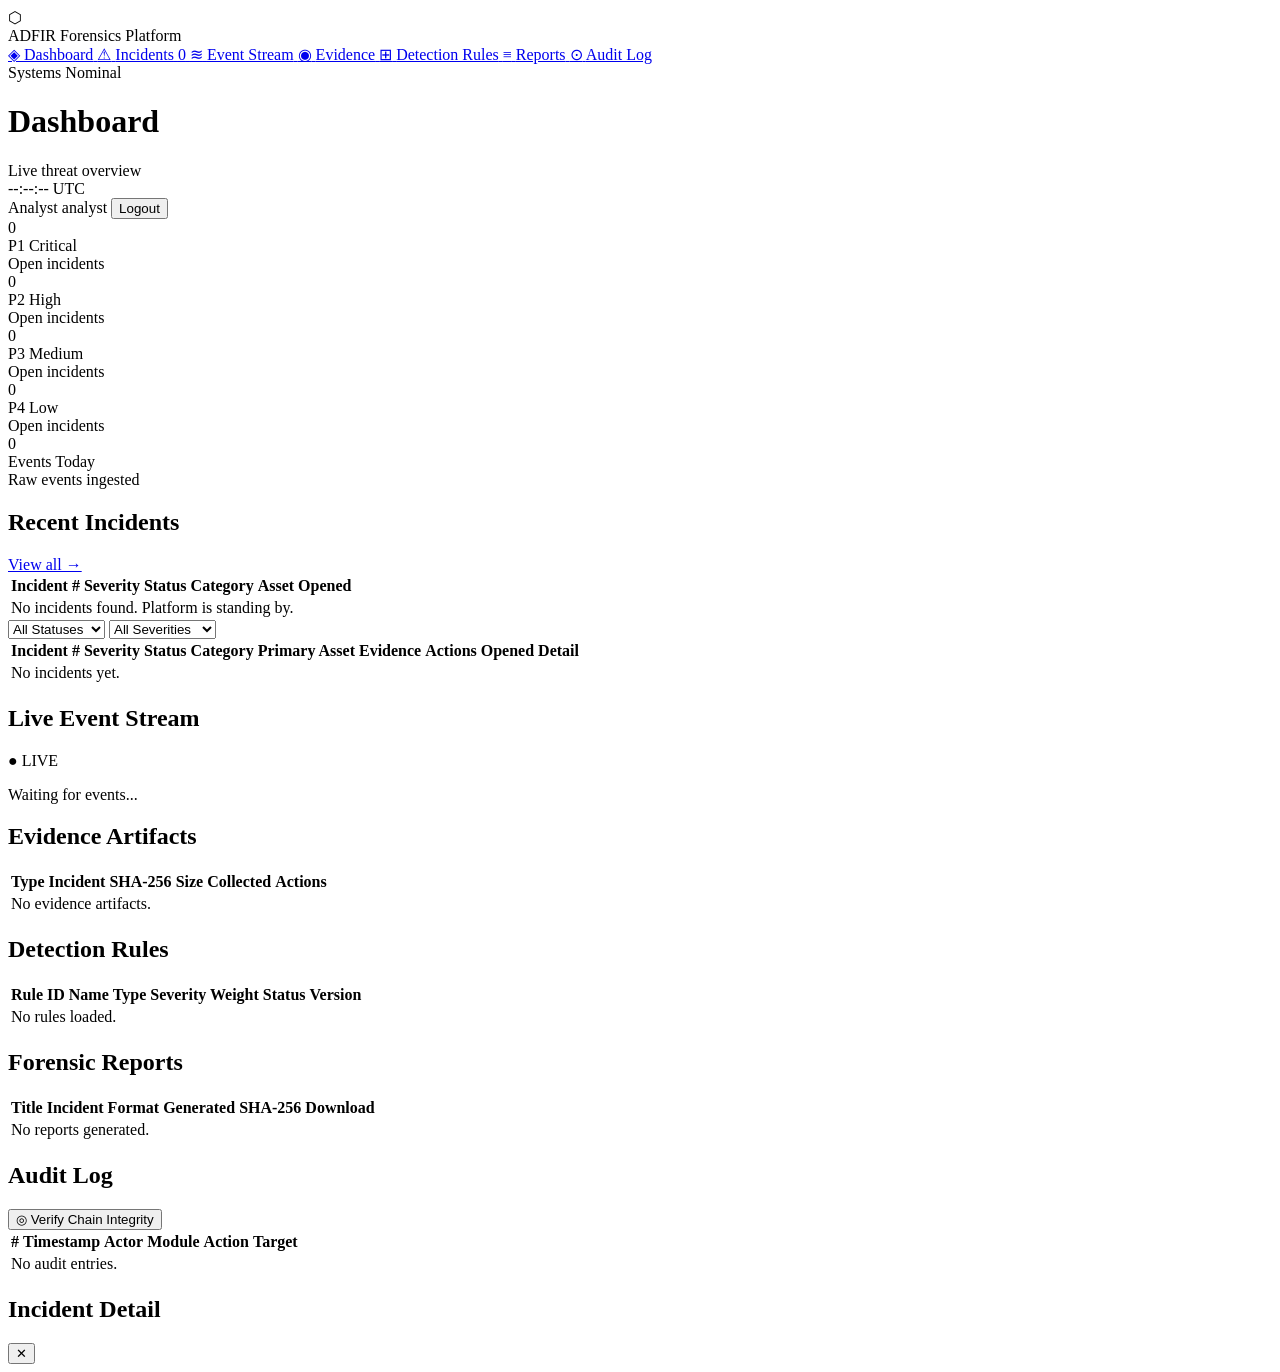
==== frontend/index.html @ bdfd4800 "feat: initial scaffold — Automated Digital Forensics & Incident Response Platform - Complete modular" ====
<!DOCTYPE html>
<html lang="en">
<head>
  <meta charset="UTF-8" />
  <meta name="viewport" content="width=device-width, initial-scale=1.0" />
  <meta name="description" content="ADFIR — Automated Digital Forensics and Incident Response Platform. Real-time threat detection, automated investigation, and forensic reporting." />
  <title>ADFIR Platform — Automated Digital Forensics & Incident Response</title>

  <!-- Google Fonts: Inter for UI, JetBrains Mono for terminal/code areas -->
  <link rel="preconnect" href="https://fonts.googleapis.com" />
  <link rel="preconnect" href="https://fonts.gstatic.com" crossorigin />
  <link href="https://fonts.googleapis.com/css2?family=Inter:wght@300;400;500;600;700&family=JetBrains+Mono:wght@400;500&display=swap" rel="stylesheet" />

  <link rel="stylesheet" href="/css/main.css" />
  <link rel="stylesheet" href="/css/components.css" />
  <link rel="stylesheet" href="/css/terminal.css" />
</head>
<body>

  <!-- ================================================================
       SIDEBAR NAVIGATION
  ================================================================== -->
  <aside class="sidebar" id="sidebar" role="navigation" aria-label="Main navigation">
    <div class="sidebar__brand">
      <div class="sidebar__logo" aria-hidden="true">
        <span class="logo__icon">⬡</span>
      </div>
      <div class="sidebar__brand-text">
        <span class="brand__name">ADFIR</span>
        <span class="brand__tagline">Forensics Platform</span>
      </div>
    </div>

    <nav class="sidebar__nav">
      <a href="#dashboard"  class="nav-item nav-item--active" id="nav-dashboard"  data-section="dashboard"  aria-current="page">
        <span class="nav-item__icon" aria-hidden="true">◈</span>
        <span class="nav-item__label">Dashboard</span>
      </a>
      <a href="#incidents"  class="nav-item" id="nav-incidents"  data-section="incidents">
        <span class="nav-item__icon" aria-hidden="true">⚠</span>
        <span class="nav-item__label">Incidents</span>
        <span class="nav-item__badge" id="badge-incidents">0</span>
      </a>
      <a href="#events"     class="nav-item" id="nav-events"     data-section="events">
        <span class="nav-item__icon" aria-hidden="true">≋</span>
        <span class="nav-item__label">Event Stream</span>
      </a>
      <a href="#evidence"   class="nav-item" id="nav-evidence"   data-section="evidence">
        <span class="nav-item__icon" aria-hidden="true">◉</span>
        <span class="nav-item__label">Evidence</span>
      </a>
      <a href="#rules"      class="nav-item" id="nav-rules"      data-section="rules">
        <span class="nav-item__icon" aria-hidden="true">⊞</span>
        <span class="nav-item__label">Detection Rules</span>
      </a>
      <a href="#reports"    class="nav-item" id="nav-reports"    data-section="reports">
        <span class="nav-item__icon" aria-hidden="true">≡</span>
        <span class="nav-item__label">Reports</span>
      </a>
      <a href="#audit"      class="nav-item" id="nav-audit"      data-section="audit">
        <span class="nav-item__icon" aria-hidden="true">⊙</span>
        <span class="nav-item__label">Audit Log</span>
      </a>
    </nav>

    <div class="sidebar__footer">
      <div class="system-status" id="system-status">
        <span class="status-dot status-dot--online" aria-hidden="true"></span>
        <span class="status-text">Systems Nominal</span>
      </div>
    </div>
  </aside>

  <!-- ================================================================
       MAIN CONTENT
  ================================================================== -->
  <main class="main-content" id="main-content" role="main">

    <!-- ---- Top header bar ---------------------------------------- -->
    <header class="topbar" role="banner">
      <div class="topbar__left">
        <h1 class="topbar__title" id="page-title">Dashboard</h1>
        <span class="topbar__subtitle" id="page-subtitle">Live threat overview</span>
      </div>
      <div class="topbar__right">
        <div class="topbar__clock" id="topbar-clock" aria-live="polite">--:--:-- UTC</div>
        <div class="user-menu" id="user-menu">
          <span class="user-menu__name" id="user-name">Analyst</span>
          <span class="user-menu__role badge badge--analyst" id="user-role">analyst</span>
          <button class="btn btn--ghost btn--sm" id="btn-logout" aria-label="Log out">Logout</button>
        </div>
      </div>
    </header>

    <!-- ---- Page sections (shown/hidden by JS routing) ------------ -->

    <!-- DASHBOARD SECTION -->
    <section class="page-section" id="section-dashboard" data-section="dashboard">

      <!-- KPI Cards row -->
      <div class="kpi-grid">
        <div class="kpi-card kpi-card--critical" id="kpi-p1">
          <div class="kpi-card__value" id="kpi-p1-value">0</div>
          <div class="kpi-card__label">P1 Critical</div>
          <div class="kpi-card__sub">Open incidents</div>
        </div>
        <div class="kpi-card kpi-card--high" id="kpi-p2">
          <div class="kpi-card__value" id="kpi-p2-value">0</div>
          <div class="kpi-card__label">P2 High</div>
          <div class="kpi-card__sub">Open incidents</div>
        </div>
        <div class="kpi-card kpi-card--medium" id="kpi-p3">
          <div class="kpi-card__value" id="kpi-p3-value">0</div>
          <div class="kpi-card__label">P3 Medium</div>
          <div class="kpi-card__sub">Open incidents</div>
        </div>
        <div class="kpi-card kpi-card--low" id="kpi-p4">
          <div class="kpi-card__value" id="kpi-p4-value">0</div>
          <div class="kpi-card__label">P4 Low</div>
          <div class="kpi-card__sub">Open incidents</div>
        </div>
        <div class="kpi-card" id="kpi-events">
          <div class="kpi-card__value" id="kpi-events-value">0</div>
          <div class="kpi-card__label">Events Today</div>
          <div class="kpi-card__sub">Raw events ingested</div>
        </div>
      </div>

      <!-- Recent Incidents table -->
      <div class="panel">
        <div class="panel__header">
          <h2 class="panel__title">Recent Incidents</h2>
          <a href="#incidents" class="btn btn--ghost btn--sm" data-section="incidents">View all →</a>
        </div>
        <div class="table-wrapper">
          <table class="data-table" id="recent-incidents-table" aria-label="Recent incidents">
            <thead>
              <tr>
                <th scope="col">Incident #</th>
                <th scope="col">Severity</th>
                <th scope="col">Status</th>
                <th scope="col">Category</th>
                <th scope="col">Asset</th>
                <th scope="col">Opened</th>
              </tr>
            </thead>
            <tbody id="recent-incidents-body">
              <tr class="table__empty-row">
                <td colspan="6">No incidents found. Platform is standing by.</td>
              </tr>
            </tbody>
          </table>
        </div>
      </div>

    </section>

    <!-- INCIDENTS SECTION -->
    <section class="page-section page-section--hidden" id="section-incidents" data-section="incidents">
      <div class="section-toolbar">
        <div class="filter-group">
          <select class="filter-select" id="filter-status" aria-label="Filter by status">
            <option value="">All Statuses</option>
            <option value="NEW">New</option>
            <option value="INVESTIGATING">Investigating</option>
            <option value="CLASSIFIED">Classified</option>
            <option value="RESPONDING">Responding</option>
            <option value="CONTAINED">Contained</option>
            <option value="CLOSED">Closed</option>
          </select>
          <select class="filter-select" id="filter-severity" aria-label="Filter by severity">
            <option value="">All Severities</option>
            <option value="P1">P1 — Critical</option>
            <option value="P2">P2 — High</option>
            <option value="P3">P3 — Medium</option>
            <option value="P4">P4 — Low</option>
          </select>
        </div>
      </div>
      <div class="panel">
        <div class="table-wrapper">
          <table class="data-table" id="incidents-table" aria-label="Incidents">
            <thead>
              <tr>
                <th scope="col">Incident #</th>
                <th scope="col">Severity</th>
                <th scope="col">Status</th>
                <th scope="col">Category</th>
                <th scope="col">Primary Asset</th>
                <th scope="col">Evidence</th>
                <th scope="col">Actions</th>
                <th scope="col">Opened</th>
                <th scope="col">Detail</th>
              </tr>
            </thead>
            <tbody id="incidents-body">
              <tr class="table__empty-row">
                <td colspan="9">No incidents yet.</td>
              </tr>
            </tbody>
          </table>
        </div>
      </div>
    </section>

    <!-- EVENTS SECTION -->
    <section class="page-section page-section--hidden" id="section-events" data-section="events">
      <div class="panel">
        <div class="panel__header">
          <h2 class="panel__title">Live Event Stream</h2>
          <span class="badge badge--info" id="events-live-badge">● LIVE</span>
        </div>
        <div class="event-stream terminal" id="event-stream" role="log" aria-live="polite" aria-label="Live event stream">
          <p class="terminal__placeholder">Waiting for events...</p>
        </div>
      </div>
    </section>

    <!-- EVIDENCE SECTION -->
    <section class="page-section page-section--hidden" id="section-evidence" data-section="evidence">
      <div class="panel">
        <div class="panel__header">
          <h2 class="panel__title">Evidence Artifacts</h2>
        </div>
        <div class="table-wrapper">
          <table class="data-table" id="evidence-table" aria-label="Evidence artifacts">
            <thead>
              <tr>
                <th scope="col">Type</th>
                <th scope="col">Incident</th>
                <th scope="col">SHA-256</th>
                <th scope="col">Size</th>
                <th scope="col">Collected</th>
                <th scope="col">Actions</th>
              </tr>
            </thead>
            <tbody id="evidence-body">
              <tr class="table__empty-row"><td colspan="6">No evidence artifacts.</td></tr>
            </tbody>
          </table>
        </div>
      </div>
    </section>

    <!-- RULES SECTION -->
    <section class="page-section page-section--hidden" id="section-rules" data-section="rules">
      <div class="panel">
        <div class="panel__header">
          <h2 class="panel__title">Detection Rules</h2>
        </div>
        <div class="table-wrapper">
          <table class="data-table" id="rules-table" aria-label="Detection rules">
            <thead>
              <tr>
                <th scope="col">Rule ID</th>
                <th scope="col">Name</th>
                <th scope="col">Type</th>
                <th scope="col">Severity Weight</th>
                <th scope="col">Status</th>
                <th scope="col">Version</th>
              </tr>
            </thead>
            <tbody id="rules-body">
              <tr class="table__empty-row"><td colspan="6">No rules loaded.</td></tr>
            </tbody>
          </table>
        </div>
      </div>
    </section>

    <!-- REPORTS SECTION -->
    <section class="page-section page-section--hidden" id="section-reports" data-section="reports">
      <div class="panel">
        <div class="panel__header">
          <h2 class="panel__title">Forensic Reports</h2>
        </div>
        <div class="table-wrapper">
          <table class="data-table" id="reports-table" aria-label="Forensic reports">
            <thead>
              <tr>
                <th scope="col">Title</th>
                <th scope="col">Incident</th>
                <th scope="col">Format</th>
                <th scope="col">Generated</th>
                <th scope="col">SHA-256</th>
                <th scope="col">Download</th>
              </tr>
            </thead>
            <tbody id="reports-body">
              <tr class="table__empty-row"><td colspan="6">No reports generated.</td></tr>
            </tbody>
          </table>
        </div>
      </div>
    </section>

    <!-- AUDIT LOG SECTION -->
    <section class="page-section page-section--hidden" id="section-audit" data-section="audit">
      <div class="panel">
        <div class="panel__header">
          <h2 class="panel__title">Audit Log</h2>
          <button class="btn btn--secondary btn--sm" id="btn-verify-chain" aria-label="Verify audit chain integrity">
            ◎ Verify Chain Integrity
          </button>
        </div>
        <div id="chain-verify-result" class="alert alert--hidden" role="alert"></div>
        <div class="table-wrapper">
          <table class="data-table" id="audit-table" aria-label="Audit log">
            <thead>
              <tr>
                <th scope="col">#</th>
                <th scope="col">Timestamp</th>
                <th scope="col">Actor</th>
                <th scope="col">Module</th>
                <th scope="col">Action</th>
                <th scope="col">Target</th>
              </tr>
            </thead>
            <tbody id="audit-body">
              <tr class="table__empty-row"><td colspan="6">No audit entries.</td></tr>
            </tbody>
          </table>
        </div>
      </div>
    </section>

  </main>

  <!-- ================================================================
       LOGIN MODAL (shown when not authenticated)
  ================================================================== -->
  <dialog class="modal" id="modal-login" aria-labelledby="modal-login-title">
    <div class="modal__content">
      <div class="modal__header">
        <div class="modal__logo" aria-hidden="true">⬡</div>
        <h2 class="modal__title" id="modal-login-title">ADFIR Platform</h2>
        <p class="modal__subtitle">Automated Digital Forensics & Incident Response</p>
      </div>
      <form class="login-form" id="login-form" novalidate>
        <div class="form-group">
          <label class="form-label" for="input-username">Username</label>
          <input
            class="form-input"
            type="text"
            id="input-username"
            name="username"
            placeholder="analyst"
            autocomplete="username"
            required
          />
        </div>
        <div class="form-group">
          <label class="form-label" for="input-password">Password</label>
          <input
            class="form-input"
            type="password"
            id="input-password"
            name="password"
            placeholder="••••••••"
            autocomplete="current-password"
            required
          />
        </div>
        <div class="form-error" id="login-error" role="alert" aria-live="polite"></div>
        <button class="btn btn--primary btn--full" type="submit" id="btn-login">
          Sign In
        </button>
      </form>
    </div>
  </dialog>

  <!-- ================================================================
       INCIDENT DETAIL PANEL (slide-in)
  ================================================================== -->
  <aside class="detail-panel" id="detail-panel" aria-label="Incident detail" aria-hidden="true">
    <div class="detail-panel__header">
      <h2 class="detail-panel__title" id="detail-panel-title">Incident Detail</h2>
      <button class="btn btn--ghost btn--icon" id="btn-close-detail" aria-label="Close detail panel">✕</button>
    </div>
    <div class="detail-panel__body" id="detail-panel-body">
      <!-- Populated by incidents.js -->
    </div>
  </aside>
  <div class="overlay" id="overlay" aria-hidden="true"></div>

  <!-- ================================================================
       JAVASCRIPT
  ================================================================== -->
  <script src="/js/api.js"></script>
  <script src="/js/dashboard.js"></script>
  <script src="/js/incidents.js"></script>
  <script src="/js/evidence.js"></script>
  <script src="/js/rules.js"></script>
  <script src="/js/reports.js"></script>
  <script src="/js/audit.js"></script>
  <script src="/js/app.js"></script>

</body>
</html>
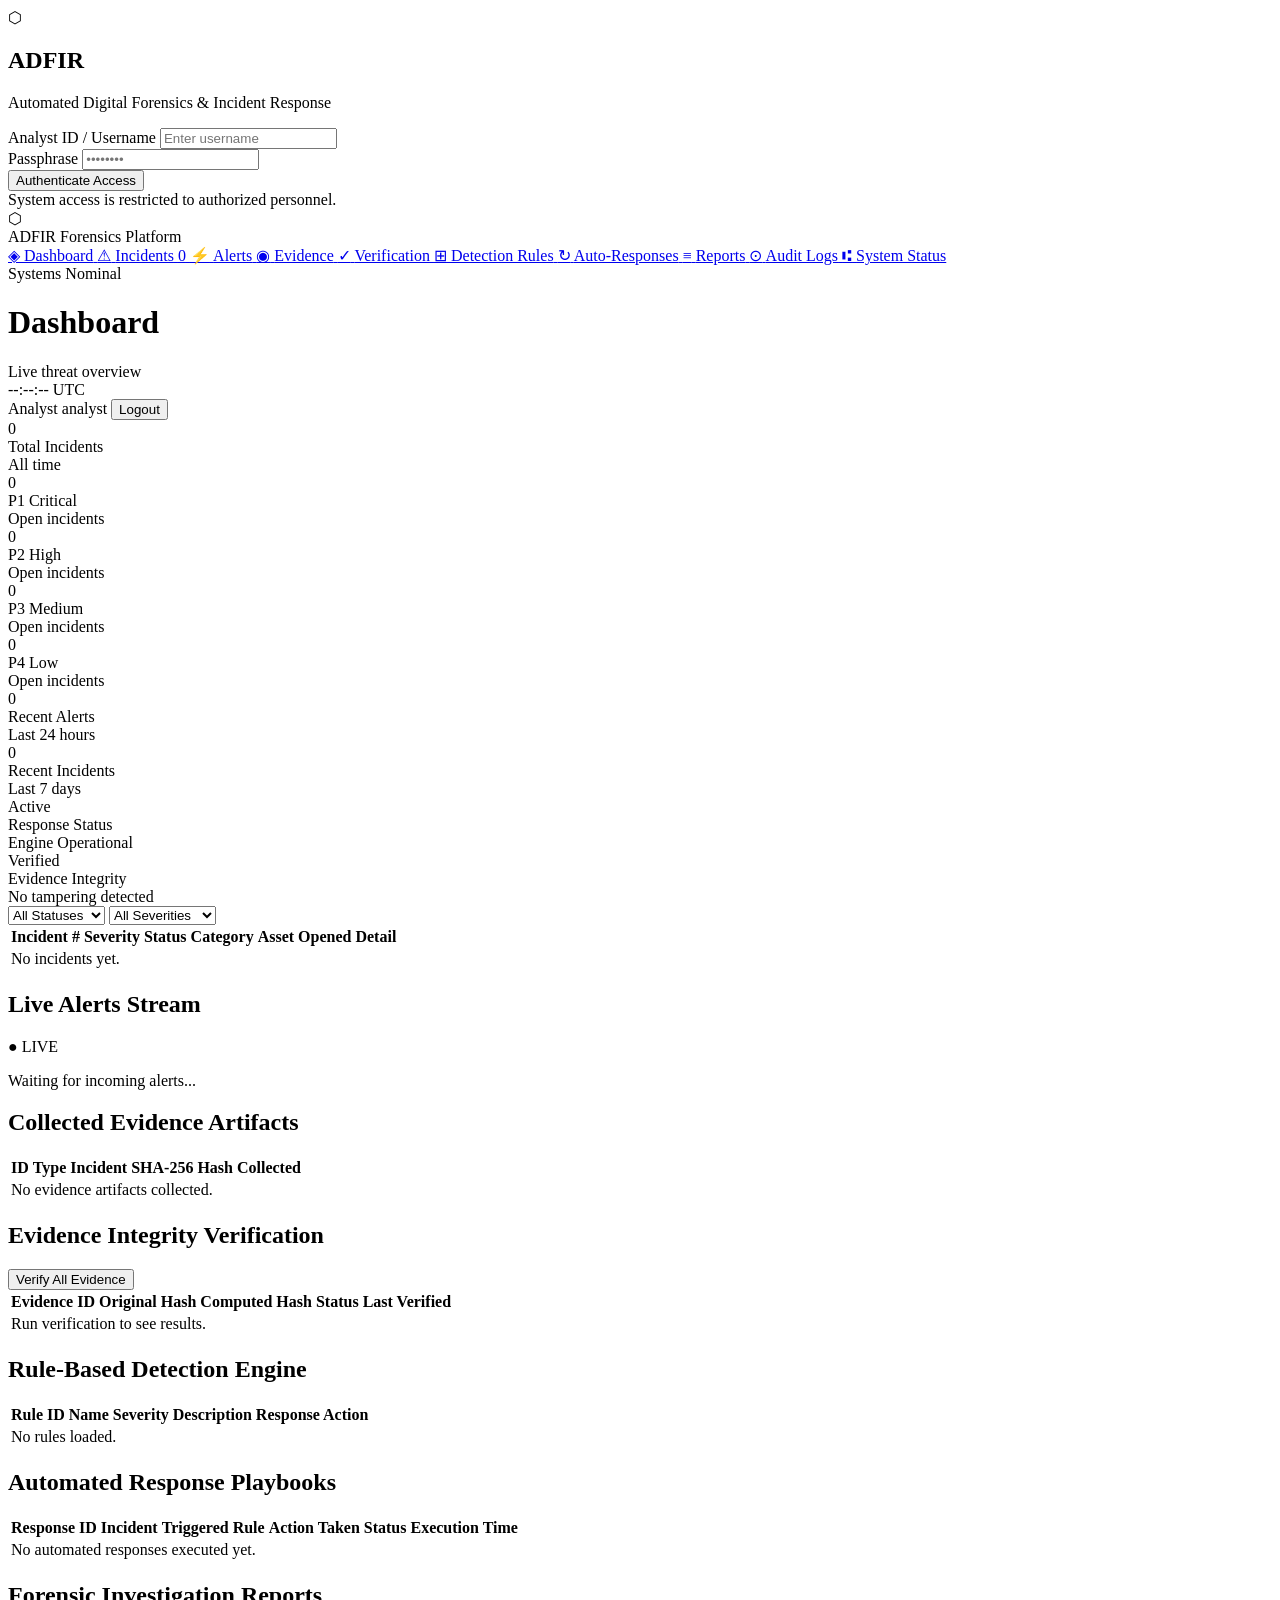
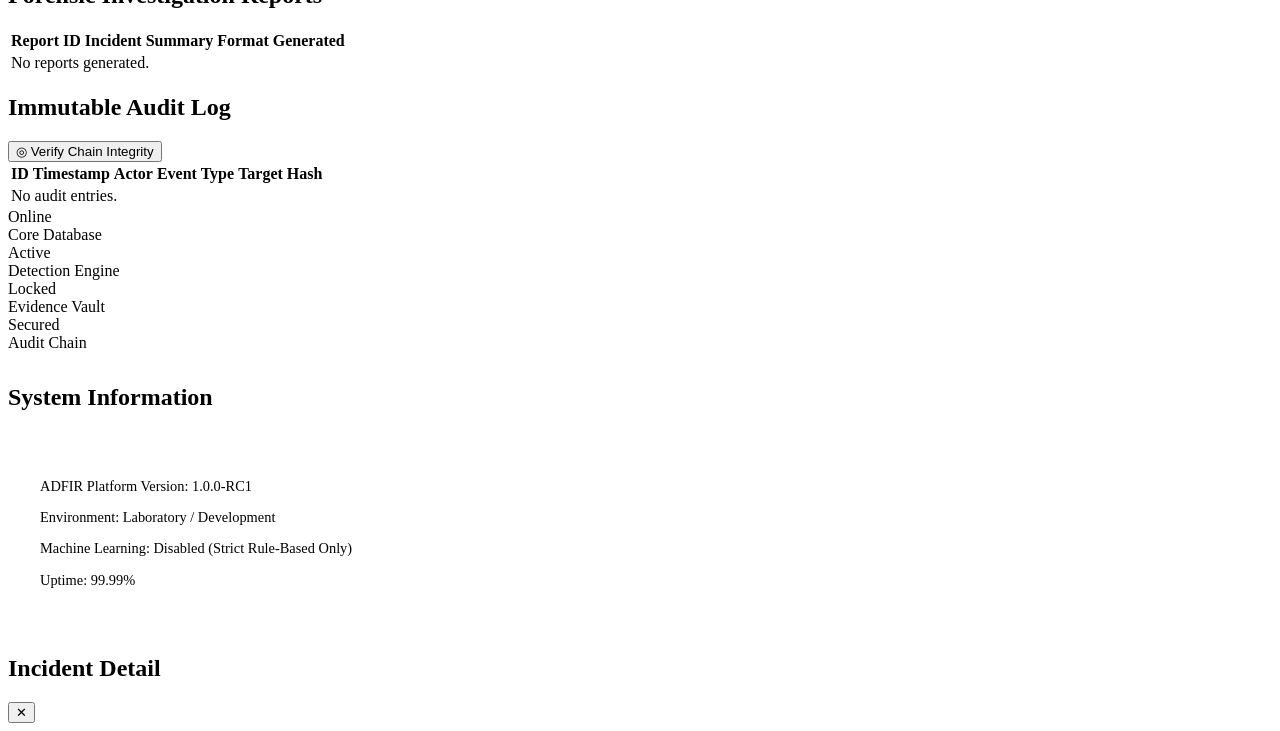
==== commit 44560147: "Implement web dashboard with 12 requested views" ====
--- a/frontend/index.html
+++ b/frontend/index.html
@@ -18,382 +18,450 @@
 <body>
 
   <!-- ================================================================
-       SIDEBAR NAVIGATION
+       1. LOGIN SECTION (Full Page)
   ================================================================== -->
-  <aside class="sidebar" id="sidebar" role="navigation" aria-label="Main navigation">
-    <div class="sidebar__brand">
-      <div class="sidebar__logo" aria-hidden="true">
-        <span class="logo__icon">⬡</span>
-      </div>
-      <div class="sidebar__brand-text">
-        <span class="brand__name">ADFIR</span>
-        <span class="brand__tagline">Forensics Platform</span>
-      </div>
-    </div>
-
-    <nav class="sidebar__nav">
-      <a href="#dashboard"  class="nav-item nav-item--active" id="nav-dashboard"  data-section="dashboard"  aria-current="page">
-        <span class="nav-item__icon" aria-hidden="true">◈</span>
-        <span class="nav-item__label">Dashboard</span>
-      </a>
-      <a href="#incidents"  class="nav-item" id="nav-incidents"  data-section="incidents">
-        <span class="nav-item__icon" aria-hidden="true">⚠</span>
-        <span class="nav-item__label">Incidents</span>
-        <span class="nav-item__badge" id="badge-incidents">0</span>
-      </a>
-      <a href="#events"     class="nav-item" id="nav-events"     data-section="events">
-        <span class="nav-item__icon" aria-hidden="true">≋</span>
-        <span class="nav-item__label">Event Stream</span>
-      </a>
-      <a href="#evidence"   class="nav-item" id="nav-evidence"   data-section="evidence">
-        <span class="nav-item__icon" aria-hidden="true">◉</span>
-        <span class="nav-item__label">Evidence</span>
-      </a>
-      <a href="#rules"      class="nav-item" id="nav-rules"      data-section="rules">
-        <span class="nav-item__icon" aria-hidden="true">⊞</span>
-        <span class="nav-item__label">Detection Rules</span>
-      </a>
-      <a href="#reports"    class="nav-item" id="nav-reports"    data-section="reports">
-        <span class="nav-item__icon" aria-hidden="true">≡</span>
-        <span class="nav-item__label">Reports</span>
-      </a>
-      <a href="#audit"      class="nav-item" id="nav-audit"      data-section="audit">
-        <span class="nav-item__icon" aria-hidden="true">⊙</span>
-        <span class="nav-item__label">Audit Log</span>
-      </a>
-    </nav>
-
-    <div class="sidebar__footer">
-      <div class="system-status" id="system-status">
-        <span class="status-dot status-dot--online" aria-hidden="true"></span>
-        <span class="status-text">Systems Nominal</span>
-      </div>
-    </div>
-  </aside>
-
-  <!-- ================================================================
-       MAIN CONTENT
-  ================================================================== -->
-  <main class="main-content" id="main-content" role="main">
-
-    <!-- ---- Top header bar ---------------------------------------- -->
-    <header class="topbar" role="banner">
-      <div class="topbar__left">
-        <h1 class="topbar__title" id="page-title">Dashboard</h1>
-        <span class="topbar__subtitle" id="page-subtitle">Live threat overview</span>
-      </div>
-      <div class="topbar__right">
-        <div class="topbar__clock" id="topbar-clock" aria-live="polite">--:--:-- UTC</div>
-        <div class="user-menu" id="user-menu">
-          <span class="user-menu__name" id="user-name">Analyst</span>
-          <span class="user-menu__role badge badge--analyst" id="user-role">analyst</span>
-          <button class="btn btn--ghost btn--sm" id="btn-logout" aria-label="Log out">Logout</button>
-        </div>
-      </div>
-    </header>
-
-    <!-- ---- Page sections (shown/hidden by JS routing) ------------ -->
-
-    <!-- DASHBOARD SECTION -->
-    <section class="page-section" id="section-dashboard" data-section="dashboard">
-
-      <!-- KPI Cards row -->
-      <div class="kpi-grid">
-        <div class="kpi-card kpi-card--critical" id="kpi-p1">
-          <div class="kpi-card__value" id="kpi-p1-value">0</div>
-          <div class="kpi-card__label">P1 Critical</div>
-          <div class="kpi-card__sub">Open incidents</div>
-        </div>
-        <div class="kpi-card kpi-card--high" id="kpi-p2">
-          <div class="kpi-card__value" id="kpi-p2-value">0</div>
-          <div class="kpi-card__label">P2 High</div>
-          <div class="kpi-card__sub">Open incidents</div>
-        </div>
-        <div class="kpi-card kpi-card--medium" id="kpi-p3">
-          <div class="kpi-card__value" id="kpi-p3-value">0</div>
-          <div class="kpi-card__label">P3 Medium</div>
-          <div class="kpi-card__sub">Open incidents</div>
-        </div>
-        <div class="kpi-card kpi-card--low" id="kpi-p4">
-          <div class="kpi-card__value" id="kpi-p4-value">0</div>
-          <div class="kpi-card__label">P4 Low</div>
-          <div class="kpi-card__sub">Open incidents</div>
-        </div>
-        <div class="kpi-card" id="kpi-events">
-          <div class="kpi-card__value" id="kpi-events-value">0</div>
-          <div class="kpi-card__label">Events Today</div>
-          <div class="kpi-card__sub">Raw events ingested</div>
-        </div>
-      </div>
-
-      <!-- Recent Incidents table -->
-      <div class="panel">
-        <div class="panel__header">
-          <h2 class="panel__title">Recent Incidents</h2>
-          <a href="#incidents" class="btn btn--ghost btn--sm" data-section="incidents">View all →</a>
-        </div>
-        <div class="table-wrapper">
-          <table class="data-table" id="recent-incidents-table" aria-label="Recent incidents">
-            <thead>
-              <tr>
-                <th scope="col">Incident #</th>
-                <th scope="col">Severity</th>
-                <th scope="col">Status</th>
-                <th scope="col">Category</th>
-                <th scope="col">Asset</th>
-                <th scope="col">Opened</th>
-              </tr>
-            </thead>
-            <tbody id="recent-incidents-body">
-              <tr class="table__empty-row">
-                <td colspan="6">No incidents found. Platform is standing by.</td>
-              </tr>
-            </tbody>
-          </table>
-        </div>
-      </div>
-
-    </section>
-
-    <!-- INCIDENTS SECTION -->
-    <section class="page-section page-section--hidden" id="section-incidents" data-section="incidents">
-      <div class="section-toolbar">
-        <div class="filter-group">
-          <select class="filter-select" id="filter-status" aria-label="Filter by status">
-            <option value="">All Statuses</option>
-            <option value="NEW">New</option>
-            <option value="INVESTIGATING">Investigating</option>
-            <option value="CLASSIFIED">Classified</option>
-            <option value="RESPONDING">Responding</option>
-            <option value="CONTAINED">Contained</option>
-            <option value="CLOSED">Closed</option>
-          </select>
-          <select class="filter-select" id="filter-severity" aria-label="Filter by severity">
-            <option value="">All Severities</option>
-            <option value="P1">P1 — Critical</option>
-            <option value="P2">P2 — High</option>
-            <option value="P3">P3 — Medium</option>
-            <option value="P4">P4 — Low</option>
-          </select>
-        </div>
-      </div>
-      <div class="panel">
-        <div class="table-wrapper">
-          <table class="data-table" id="incidents-table" aria-label="Incidents">
-            <thead>
-              <tr>
-                <th scope="col">Incident #</th>
-                <th scope="col">Severity</th>
-                <th scope="col">Status</th>
-                <th scope="col">Category</th>
-                <th scope="col">Primary Asset</th>
-                <th scope="col">Evidence</th>
-                <th scope="col">Actions</th>
-                <th scope="col">Opened</th>
-                <th scope="col">Detail</th>
-              </tr>
-            </thead>
-            <tbody id="incidents-body">
-              <tr class="table__empty-row">
-                <td colspan="9">No incidents yet.</td>
-              </tr>
-            </tbody>
-          </table>
-        </div>
-      </div>
-    </section>
-
-    <!-- EVENTS SECTION -->
-    <section class="page-section page-section--hidden" id="section-events" data-section="events">
-      <div class="panel">
-        <div class="panel__header">
-          <h2 class="panel__title">Live Event Stream</h2>
-          <span class="badge badge--info" id="events-live-badge">● LIVE</span>
-        </div>
-        <div class="event-stream terminal" id="event-stream" role="log" aria-live="polite" aria-label="Live event stream">
-          <p class="terminal__placeholder">Waiting for events...</p>
-        </div>
-      </div>
-    </section>
-
-    <!-- EVIDENCE SECTION -->
-    <section class="page-section page-section--hidden" id="section-evidence" data-section="evidence">
-      <div class="panel">
-        <div class="panel__header">
-          <h2 class="panel__title">Evidence Artifacts</h2>
-        </div>
-        <div class="table-wrapper">
-          <table class="data-table" id="evidence-table" aria-label="Evidence artifacts">
-            <thead>
-              <tr>
-                <th scope="col">Type</th>
-                <th scope="col">Incident</th>
-                <th scope="col">SHA-256</th>
-                <th scope="col">Size</th>
-                <th scope="col">Collected</th>
-                <th scope="col">Actions</th>
-              </tr>
-            </thead>
-            <tbody id="evidence-body">
-              <tr class="table__empty-row"><td colspan="6">No evidence artifacts.</td></tr>
-            </tbody>
-          </table>
-        </div>
-      </div>
-    </section>
-
-    <!-- RULES SECTION -->
-    <section class="page-section page-section--hidden" id="section-rules" data-section="rules">
-      <div class="panel">
-        <div class="panel__header">
-          <h2 class="panel__title">Detection Rules</h2>
-        </div>
-        <div class="table-wrapper">
-          <table class="data-table" id="rules-table" aria-label="Detection rules">
-            <thead>
-              <tr>
-                <th scope="col">Rule ID</th>
-                <th scope="col">Name</th>
-                <th scope="col">Type</th>
-                <th scope="col">Severity Weight</th>
-                <th scope="col">Status</th>
-                <th scope="col">Version</th>
-              </tr>
-            </thead>
-            <tbody id="rules-body">
-              <tr class="table__empty-row"><td colspan="6">No rules loaded.</td></tr>
-            </tbody>
-          </table>
-        </div>
-      </div>
-    </section>
-
-    <!-- REPORTS SECTION -->
-    <section class="page-section page-section--hidden" id="section-reports" data-section="reports">
-      <div class="panel">
-        <div class="panel__header">
-          <h2 class="panel__title">Forensic Reports</h2>
-        </div>
-        <div class="table-wrapper">
-          <table class="data-table" id="reports-table" aria-label="Forensic reports">
-            <thead>
-              <tr>
-                <th scope="col">Title</th>
-                <th scope="col">Incident</th>
-                <th scope="col">Format</th>
-                <th scope="col">Generated</th>
-                <th scope="col">SHA-256</th>
-                <th scope="col">Download</th>
-              </tr>
-            </thead>
-            <tbody id="reports-body">
-              <tr class="table__empty-row"><td colspan="6">No reports generated.</td></tr>
-            </tbody>
-          </table>
-        </div>
-      </div>
-    </section>
-
-    <!-- AUDIT LOG SECTION -->
-    <section class="page-section page-section--hidden" id="section-audit" data-section="audit">
-      <div class="panel">
-        <div class="panel__header">
-          <h2 class="panel__title">Audit Log</h2>
-          <button class="btn btn--secondary btn--sm" id="btn-verify-chain" aria-label="Verify audit chain integrity">
-            ◎ Verify Chain Integrity
-          </button>
-        </div>
-        <div id="chain-verify-result" class="alert alert--hidden" role="alert"></div>
-        <div class="table-wrapper">
-          <table class="data-table" id="audit-table" aria-label="Audit log">
-            <thead>
-              <tr>
-                <th scope="col">#</th>
-                <th scope="col">Timestamp</th>
-                <th scope="col">Actor</th>
-                <th scope="col">Module</th>
-                <th scope="col">Action</th>
-                <th scope="col">Target</th>
-              </tr>
-            </thead>
-            <tbody id="audit-body">
-              <tr class="table__empty-row"><td colspan="6">No audit entries.</td></tr>
-            </tbody>
-          </table>
-        </div>
-      </div>
-    </section>
-
-  </main>
-
-  <!-- ================================================================
-       LOGIN MODAL (shown when not authenticated)
-  ================================================================== -->
-  <dialog class="modal" id="modal-login" aria-labelledby="modal-login-title">
-    <div class="modal__content">
-      <div class="modal__header">
-        <div class="modal__logo" aria-hidden="true">⬡</div>
-        <h2 class="modal__title" id="modal-login-title">ADFIR Platform</h2>
-        <p class="modal__subtitle">Automated Digital Forensics & Incident Response</p>
+  <section class="page-section login-view" id="section-login" data-section="login">
+    <div class="login-container">
+      <div class="login-header">
+        <div class="login-logo" aria-hidden="true">⬡</div>
+        <h1 class="login-title">ADFIR</h1>
+        <p class="login-subtitle">Automated Digital Forensics & Incident Response</p>
       </div>
       <form class="login-form" id="login-form" novalidate>
         <div class="form-group">
-          <label class="form-label" for="input-username">Username</label>
-          <input
-            class="form-input"
-            type="text"
-            id="input-username"
-            name="username"
-            placeholder="analyst"
-            autocomplete="username"
-            required
-          />
+          <label class="form-label" for="input-username">Analyst ID / Username</label>
+          <input class="form-input" type="text" id="input-username" name="username" placeholder="Enter username" autocomplete="username" required />
         </div>
         <div class="form-group">
-          <label class="form-label" for="input-password">Password</label>
-          <input
-            class="form-input"
-            type="password"
-            id="input-password"
-            name="password"
-            placeholder="••••••••"
-            autocomplete="current-password"
-            required
-          />
+          <label class="form-label" for="input-password">Passphrase</label>
+          <input class="form-input" type="password" id="input-password" name="password" placeholder="••••••••" autocomplete="current-password" required />
         </div>
         <div class="form-error" id="login-error" role="alert" aria-live="polite"></div>
-        <button class="btn btn--primary btn--full" type="submit" id="btn-login">
-          Sign In
-        </button>
+        <button class="btn btn--primary btn--full" type="submit" id="btn-login">Authenticate Access</button>
       </form>
+      <div class="login-footer">
+        System access is restricted to authorized personnel.
+      </div>
     </div>
-  </dialog>
+  </section>
 
   <!-- ================================================================
-       INCIDENT DETAIL PANEL (slide-in)
+       MAIN APPLICATION WRAPPER (Hidden until authenticated)
   ================================================================== -->
-  <aside class="detail-panel" id="detail-panel" aria-label="Incident detail" aria-hidden="true">
-    <div class="detail-panel__header">
-      <h2 class="detail-panel__title" id="detail-panel-title">Incident Detail</h2>
-      <button class="btn btn--ghost btn--icon" id="btn-close-detail" aria-label="Close detail panel">✕</button>
-    </div>
-    <div class="detail-panel__body" id="detail-panel-body">
-      <!-- Populated by incidents.js -->
-    </div>
-  </aside>
-  <div class="overlay" id="overlay" aria-hidden="true"></div>
-
-  <!-- ================================================================
-       JAVASCRIPT
-  ================================================================== -->
-  <script src="/js/api.js"></script>
-  <script src="/js/dashboard.js"></script>
-  <script src="/js/incidents.js"></script>
-  <script src="/js/evidence.js"></script>
-  <script src="/js/rules.js"></script>
-  <script src="/js/reports.js"></script>
-  <script src="/js/audit.js"></script>
+  <div id="app-wrapper" class="app-wrapper--hidden">
+
+    <!-- SIDEBAR NAVIGATION -->
+    <aside class="sidebar" id="sidebar" role="navigation" aria-label="Main navigation">
+      <div class="sidebar__brand">
+        <div class="sidebar__logo" aria-hidden="true">
+          <span class="logo__icon">⬡</span>
+        </div>
+        <div class="sidebar__brand-text">
+          <span class="brand__name">ADFIR</span>
+          <span class="brand__tagline">Forensics Platform</span>
+        </div>
+      </div>
+
+      <nav class="sidebar__nav">
+        <!-- 2. Dashboard -->
+        <a href="#dashboard" class="nav-item nav-item--active" id="nav-dashboard" data-section="dashboard">
+          <span class="nav-item__icon" aria-hidden="true">◈</span>
+          <span class="nav-item__label">Dashboard</span>
+        </a>
+        <!-- 3. Incidents -->
+        <a href="#incidents" class="nav-item" id="nav-incidents" data-section="incidents">
+          <span class="nav-item__icon" aria-hidden="true">⚠</span>
+          <span class="nav-item__label">Incidents</span>
+          <span class="nav-item__badge" id="badge-incidents">0</span>
+        </a>
+        <!-- 7. Alerts -->
+        <a href="#alerts" class="nav-item" id="nav-alerts" data-section="alerts">
+          <span class="nav-item__icon" aria-hidden="true">⚡</span>
+          <span class="nav-item__label">Alerts</span>
+        </a>
+        <!-- 5. Evidence -->
+        <a href="#evidence" class="nav-item" id="nav-evidence" data-section="evidence">
+          <span class="nav-item__icon" aria-hidden="true">◉</span>
+          <span class="nav-item__label">Evidence</span>
+        </a>
+        <!-- 6. Evidence Verification -->
+        <a href="#verification" class="nav-item" id="nav-verification" data-section="verification">
+          <span class="nav-item__icon" aria-hidden="true">✓</span>
+          <span class="nav-item__label">Verification</span>
+        </a>
+        <!-- 8. Detection Rules -->
+        <a href="#rules" class="nav-item" id="nav-rules" data-section="rules">
+          <span class="nav-item__icon" aria-hidden="true">⊞</span>
+          <span class="nav-item__label">Detection Rules</span>
+        </a>
+        <!-- 9. Automated Responses -->
+        <a href="#responses" class="nav-item" id="nav-responses" data-section="responses">
+          <span class="nav-item__icon" aria-hidden="true">↻</span>
+          <span class="nav-item__label">Auto-Responses</span>
+        </a>
+        <!-- 11. Reports -->
+        <a href="#reports" class="nav-item" id="nav-reports" data-section="reports">
+          <span class="nav-item__icon" aria-hidden="true">≡</span>
+          <span class="nav-item__label">Reports</span>
+        </a>
+        <!-- 10. Audit Logs -->
+        <a href="#audit" class="nav-item" id="nav-audit" data-section="audit">
+          <span class="nav-item__icon" aria-hidden="true">⊙</span>
+          <span class="nav-item__label">Audit Logs</span>
+        </a>
+        <!-- 12. System Status -->
+        <a href="#status" class="nav-item" id="nav-status" data-section="status">
+          <span class="nav-item__icon" aria-hidden="true">⑆</span>
+          <span class="nav-item__label">System Status</span>
+        </a>
+      </nav>
+
+      <div class="sidebar__footer">
+        <div class="system-status" id="system-status-indicator">
+          <span class="status-dot status-dot--online" aria-hidden="true"></span>
+          <span class="status-text">Systems Nominal</span>
+        </div>
+      </div>
+    </aside>
+
+    <!-- MAIN CONTENT -->
+    <main class="main-content" id="main-content" role="main">
+
+      <header class="topbar" role="banner">
+        <div class="topbar__left">
+          <h1 class="topbar__title" id="page-title">Dashboard</h1>
+          <span class="topbar__subtitle" id="page-subtitle">Live threat overview</span>
+        </div>
+        <div class="topbar__right">
+          <div class="topbar__clock" id="topbar-clock" aria-live="polite">--:--:-- UTC</div>
+          <div class="user-menu" id="user-menu">
+            <span class="user-menu__name" id="user-name">Analyst</span>
+            <span class="user-menu__role badge badge--analyst" id="user-role">analyst</span>
+            <button class="btn btn--ghost btn--sm" id="btn-logout" aria-label="Log out">Logout</button>
+          </div>
+        </div>
+      </header>
+
+      <!-- 2. DASHBOARD SECTION -->
+      <section class="page-section" id="section-dashboard" data-section="dashboard">
+        
+        <!-- Incident KPIs (5 metrics) -->
+        <div class="kpi-grid">
+          <div class="kpi-card kpi-card--total" id="kpi-total">
+            <div class="kpi-card__value" id="kpi-total-value">0</div>
+            <div class="kpi-card__label">Total Incidents</div>
+            <div class="kpi-card__sub">All time</div>
+          </div>
+          <div class="kpi-card kpi-card--critical" id="kpi-p1">
+            <div class="kpi-card__value" id="kpi-p1-value">0</div>
+            <div class="kpi-card__label">P1 Critical</div>
+            <div class="kpi-card__sub">Open incidents</div>
+          </div>
+          <div class="kpi-card kpi-card--high" id="kpi-p2">
+            <div class="kpi-card__value" id="kpi-p2-value">0</div>
+            <div class="kpi-card__label">P2 High</div>
+            <div class="kpi-card__sub">Open incidents</div>
+          </div>
+          <div class="kpi-card kpi-card--medium" id="kpi-p3">
+            <div class="kpi-card__value" id="kpi-p3-value">0</div>
+            <div class="kpi-card__label">P3 Medium</div>
+            <div class="kpi-card__sub">Open incidents</div>
+          </div>
+          <div class="kpi-card kpi-card--low" id="kpi-p4">
+            <div class="kpi-card__value" id="kpi-p4-value">0</div>
+            <div class="kpi-card__label">P4 Low</div>
+            <div class="kpi-card__sub">Open incidents</div>
+          </div>
+        </div>
+
+        <!-- Secondary KPIs (4 metrics) -->
+        <div class="kpi-grid" style="grid-template-columns: repeat(4, 1fr);">
+          <div class="kpi-card kpi-card--alert">
+            <div class="kpi-card__value" id="kpi-alerts-value">0</div>
+            <div class="kpi-card__label">Recent Alerts</div>
+            <div class="kpi-card__sub">Last 24 hours</div>
+          </div>
+          <div class="kpi-card kpi-card--recent">
+            <div class="kpi-card__value" id="kpi-recent-incidents-value">0</div>
+            <div class="kpi-card__label">Recent Incidents</div>
+            <div class="kpi-card__sub">Last 7 days</div>
+          </div>
+          <div class="kpi-card kpi-card--response">
+            <div class="kpi-card__value" id="kpi-response-status">Active</div>
+            <div class="kpi-card__label">Response Status</div>
+            <div class="kpi-card__sub">Engine Operational</div>
+          </div>
+          <div class="kpi-card kpi-card--integrity">
+            <div class="kpi-card__value status-good" id="kpi-integrity-status">Verified</div>
+            <div class="kpi-card__label">Evidence Integrity</div>
+            <div class="kpi-card__sub">No tampering detected</div>
+          </div>
+        </div>
+
+      </section>
+
+      <!-- 3. INCIDENTS SECTION -->
+      <section class="page-section page-section--hidden" id="section-incidents" data-section="incidents">
+        <div class="section-toolbar">
+          <div class="filter-group">
+            <select class="filter-select" id="filter-status">
+              <option value="">All Statuses</option>
+              <option value="NEW">New</option>
+              <option value="INVESTIGATING">Investigating</option>
+              <option value="CONFIRMED">Confirmed</option>
+              <option value="CONTAINED">Contained</option>
+              <option value="RESOLVED">Resolved</option>
+            </select>
+            <select class="filter-select" id="filter-severity">
+              <option value="">All Severities</option>
+              <option value="P1">P1 — Critical</option>
+              <option value="P2">P2 — High</option>
+              <option value="P3">P3 — Medium</option>
+              <option value="P4">P4 — Low</option>
+            </select>
+          </div>
+        </div>
+        <div class="panel">
+          <div class="table-wrapper">
+            <table class="data-table" id="incidents-table">
+              <thead>
+                <tr>
+                  <th>Incident #</th>
+                  <th>Severity</th>
+                  <th>Status</th>
+                  <th>Category</th>
+                  <th>Asset</th>
+                  <th>Opened</th>
+                  <th>Detail</th>
+                </tr>
+              </thead>
+              <tbody id="incidents-body">
+                <tr class="table__empty-row"><td colspan="7">No incidents yet.</td></tr>
+              </tbody>
+            </table>
+          </div>
+        </div>
+      </section>
+
+      <!-- 7. ALERTS SECTION (Replaces Event Stream) -->
+      <section class="page-section page-section--hidden" id="section-alerts" data-section="alerts">
+        <div class="panel">
+          <div class="panel__header">
+            <h2 class="panel__title">Live Alerts Stream</h2>
+            <span class="badge badge--info" id="events-live-badge">● LIVE</span>
+          </div>
+          <div class="event-stream terminal" id="alert-stream">
+            <p class="terminal__placeholder">Waiting for incoming alerts...</p>
+          </div>
+        </div>
+      </section>
+
+      <!-- 5. EVIDENCE SECTION -->
+      <section class="page-section page-section--hidden" id="section-evidence" data-section="evidence">
+        <div class="panel">
+          <div class="panel__header">
+            <h2 class="panel__title">Collected Evidence Artifacts</h2>
+          </div>
+          <div class="table-wrapper">
+            <table class="data-table" id="evidence-table">
+              <thead>
+                <tr>
+                  <th>ID</th>
+                  <th>Type</th>
+                  <th>Incident</th>
+                  <th>SHA-256 Hash</th>
+                  <th>Collected</th>
+                </tr>
+              </thead>
+              <tbody id="evidence-body">
+                <tr class="table__empty-row"><td colspan="5">No evidence artifacts collected.</td></tr>
+              </tbody>
+            </table>
+          </div>
+        </div>
+      </section>
+
+      <!-- 6. EVIDENCE VERIFICATION SECTION -->
+      <section class="page-section page-section--hidden" id="section-verification" data-section="verification">
+        <div class="panel">
+          <div class="panel__header">
+            <h2 class="panel__title">Evidence Integrity Verification</h2>
+            <button class="btn btn--primary btn--sm" id="btn-verify-all">Verify All Evidence</button>
+          </div>
+          <div class="table-wrapper">
+            <table class="data-table" id="verification-table">
+              <thead>
+                <tr>
+                  <th>Evidence ID</th>
+                  <th>Original Hash</th>
+                  <th>Computed Hash</th>
+                  <th>Status</th>
+                  <th>Last Verified</th>
+                </tr>
+              </thead>
+              <tbody id="verification-body">
+                <tr class="table__empty-row"><td colspan="5">Run verification to see results.</td></tr>
+              </tbody>
+            </table>
+          </div>
+        </div>
+      </section>
+
+      <!-- 8. DETECTION RULES SECTION -->
+      <section class="page-section page-section--hidden" id="section-rules" data-section="rules">
+        <div class="panel">
+          <div class="panel__header">
+            <h2 class="panel__title">Rule-Based Detection Engine</h2>
+          </div>
+          <div class="table-wrapper">
+            <table class="data-table" id="rules-table">
+              <thead>
+                <tr>
+                  <th>Rule ID</th>
+                  <th>Name</th>
+                  <th>Severity</th>
+                  <th>Description</th>
+                  <th>Response Action</th>
+                </tr>
+              </thead>
+              <tbody id="rules-body">
+                <tr class="table__empty-row"><td colspan="5">No rules loaded.</td></tr>
+              </tbody>
+            </table>
+          </div>
+        </div>
+      </section>
+
+      <!-- 9. AUTOMATED RESPONSES SECTION -->
+      <section class="page-section page-section--hidden" id="section-responses" data-section="responses">
+        <div class="panel">
+          <div class="panel__header">
+            <h2 class="panel__title">Automated Response Playbooks</h2>
+          </div>
+          <div class="table-wrapper">
+            <table class="data-table" id="responses-table">
+              <thead>
+                <tr>
+                  <th>Response ID</th>
+                  <th>Incident</th>
+                  <th>Triggered Rule</th>
+                  <th>Action Taken</th>
+                  <th>Status</th>
+                  <th>Execution Time</th>
+                </tr>
+              </thead>
+              <tbody id="responses-body">
+                <tr class="table__empty-row"><td colspan="6">No automated responses executed yet.</td></tr>
+              </tbody>
+            </table>
+          </div>
+        </div>
+      </section>
+
+      <!-- 11. REPORTS SECTION -->
+      <section class="page-section page-section--hidden" id="section-reports" data-section="reports">
+        <div class="panel">
+          <div class="panel__header">
+            <h2 class="panel__title">Forensic Investigation Reports</h2>
+          </div>
+          <div class="table-wrapper">
+            <table class="data-table" id="reports-table">
+              <thead>
+                <tr>
+                  <th>Report ID</th>
+                  <th>Incident</th>
+                  <th>Summary</th>
+                  <th>Format</th>
+                  <th>Generated</th>
+                </tr>
+              </thead>
+              <tbody id="reports-body">
+                <tr class="table__empty-row"><td colspan="5">No reports generated.</td></tr>
+              </tbody>
+            </table>
+          </div>
+        </div>
+      </section>
+
+      <!-- 10. AUDIT LOGS SECTION -->
+      <section class="page-section page-section--hidden" id="section-audit" data-section="audit">
+        <div class="panel">
+          <div class="panel__header">
+            <h2 class="panel__title">Immutable Audit Log</h2>
+            <button class="btn btn--secondary btn--sm" id="btn-verify-chain">◎ Verify Chain Integrity</button>
+          </div>
+          <div id="chain-verify-result" class="alert alert--hidden"></div>
+          <div class="table-wrapper">
+            <table class="data-table" id="audit-table">
+              <thead>
+                <tr>
+                  <th>ID</th>
+                  <th>Timestamp</th>
+                  <th>Actor</th>
+                  <th>Event Type</th>
+                  <th>Target</th>
+                  <th>Hash</th>
+                </tr>
+              </thead>
+              <tbody id="audit-body">
+                <tr class="table__empty-row"><td colspan="6">No audit entries.</td></tr>
+              </tbody>
+            </table>
+          </div>
+        </div>
+      </section>
+
+      <!-- 12. SYSTEM STATUS SECTION -->
+      <section class="page-section page-section--hidden" id="section-status" data-section="status">
+        <div class="kpi-grid">
+          <div class="kpi-card kpi-card--low">
+            <div class="kpi-card__value">Online</div>
+            <div class="kpi-card__label">Core Database</div>
+          </div>
+          <div class="kpi-card kpi-card--low">
+            <div class="kpi-card__value">Active</div>
+            <div class="kpi-card__label">Detection Engine</div>
+          </div>
+          <div class="kpi-card kpi-card--low">
+            <div class="kpi-card__value">Locked</div>
+            <div class="kpi-card__label">Evidence Vault</div>
+          </div>
+          <div class="kpi-card kpi-card--low">
+            <div class="kpi-card__value">Secured</div>
+            <div class="kpi-card__label">Audit Chain</div>
+          </div>
+        </div>
+        <div class="panel" style="margin-top: 2rem;">
+          <div class="panel__header">
+            <h2 class="panel__title">System Information</h2>
+          </div>
+          <div style="padding: 2rem; color: var(--color-text-secondary); font-family: var(--font-mono); font-size: 0.9rem;">
+            <p>ADFIR Platform Version: 1.0.0-RC1</p>
+            <p>Environment: Laboratory / Development</p>
+            <p>Machine Learning: Disabled (Strict Rule-Based Only)</p>
+            <p>Uptime: 99.99%</p>
+          </div>
+        </div>
+      </section>
+
+    </main>
+
+    <!-- ================================================================
+         4. INCIDENT DETAIL PANEL (Slide-in)
+    ================================================================== -->
+    <aside class="detail-panel" id="detail-panel" aria-label="Incident detail" aria-hidden="true">
+      <div class="detail-panel__header">
+        <h2 class="detail-panel__title" id="detail-panel-title">Incident Detail</h2>
+        <button class="btn btn--ghost btn--icon" id="btn-close-detail" aria-label="Close detail panel">✕</button>
+      </div>
+      <div class="detail-panel__body" id="detail-panel-body">
+        <!-- Content injected dynamically -->
+      </div>
+    </aside>
+    <div class="overlay" id="overlay" aria-hidden="true"></div>
+
+  </div> <!-- End App Wrapper -->
+
   <script src="/js/app.js"></script>
-
 </body>
 </html>
